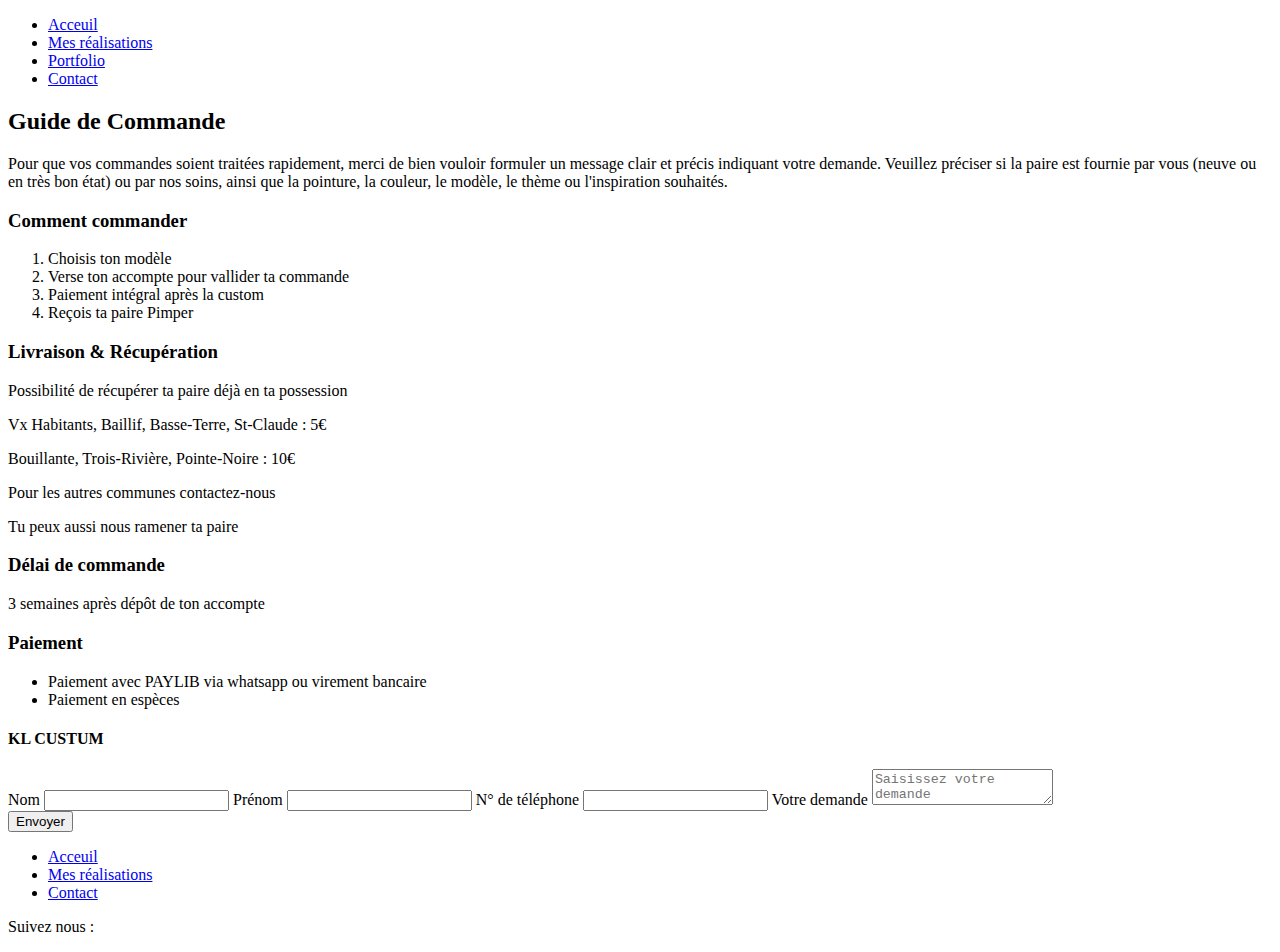
==== contact.html @ 5bc2e263 "Add files via upload" ====
<!DOCTYPE html>
<html lang="fr">
  <head>
    <meta charset="UTF-8" />
    <meta name="viewport" content="width=device-width, initial-scale=1.0" />
    <title>Contact</title>
    <link rel="shorcut icon" href="./asset/image/logo.png" />
    <link rel="stylesheet" href="./asset/style/index.css" />
    <link
      rel="stylesheet"
      href="https://cdnjs.cloudflare.com/ajax/libs/font-awesome/6.6.0/css/all.min.css"
      integrity="sha512-Kc323vGBEqzTmouAECnVceyQqyqdsSiqLQISBL29aUW4U/M7pSPA/gEUZQqv1cwx4OnYxTxve5UMg5GT6L4JJg=="
      crossorigin="anonymous"
      referrerpolicy="no-referrer"
    />
  </head>
  <body>
    <nav>
      <ul>
        <li><a href="#">Acceuil</a></li>
        <li><a href="#">Mes réalisations</a></li>
        <li><a href="#">Portfolio</a></li>
        <li><a href="#">Contact </a></li>
      </ul>
    </nav>
    <div class="contact-form">
      <div class="commande-tips">
        <h2>Guide de Commande</h2>
        <p>
          Pour que vos commandes soient traitées rapidement, merci de bien
          vouloir formuler un message clair et précis indiquant votre demande.
          Veuillez préciser si la paire est fournie par vous (neuve ou en très
          bon état) ou par nos soins, ainsi que la pointure, la couleur, le
          modèle, le thème ou l'inspiration souhaités.
        </p>
        <h3>Comment commander</h3>
        <ol>
          <li>Choisis ton modèle</li>
          <i class="fa-solid fa-chevron-down"></i>
          <li>Verse ton accompte pour vallider ta commande</li>
          <i class="fa-solid fa-chevron-down"></i>
          <li>Paiement intégral après la custom</li>
          <i class="fa-solid fa-chevron-down"></i>
          <li>Reçois ta paire Pimper</li>
        </ol>
        <h3>Livraison & Récupération <i class="fa-solid fa-truck-fast"></i></h3>
        <p>Possibilité de récupérer ta paire déjà en ta possession</p>
        <p>Vx Habitants, Baillif, Basse-Terre, St-Claude : 5€</p>
        <p>Bouillante, Trois-Rivière, Pointe-Noire : 10€</p>
        <p>Pour les autres communes contactez-nous</p>
        <p>Tu peux aussi nous ramener ta paire</p>
        <h3>Délai de commande</h3>
        <p>3 semaines après dépôt de ton accompte</p>
        <h3>Paiement</h3>
        <ul>
          <li>Paiement avec PAYLIB via whatsapp ou virement bancaire</li>
          <li>Paiement en espèces</li>
        </ul>
        <h4>KL CUSTUM</h4>
      </div>
      <form>
        <div class="formulaire">
          <label for="Nom">Nom</label>
          <input type="text" id="Nom" autocomplete="name" />
          <label for="Prénom">Prénom</label>
          <input type="text" id="Prénom" autocomplete="name" />
          <label for="tel">N° de téléphone</label>
          <input type="tel" id="tel" autocomplete="tel" />
          <label for="Ask">Votre demande</label>
          <textarea id="Ask" placeholder="Saisissez votre demande"></textarea>
        </div>
        <input type="submit" value="Envoyer" />
      </form>
    </div>

    <footer>
      <div class="left">
        <ul>
          <li><a href="#">Acceuil</a></li>
          <li><a href="#">Mes réalisations</a></li>
          <li><a href="#">Contact</a></li>
        </ul>
      </div>
      <div class="right">
        <p>
          Suivez nous :
          <span>
            <a
              href="https://www.instagram.com/cust_crocs_sneakers/"
              target="_blank"
              rel="noopener noreferrer"
              ><i class="fa-brands fa-instagram"></i></a
          ></span>
        </p>
      </div>
    </footer>

    <script src="./index.js"></script>
  </body>
</html>
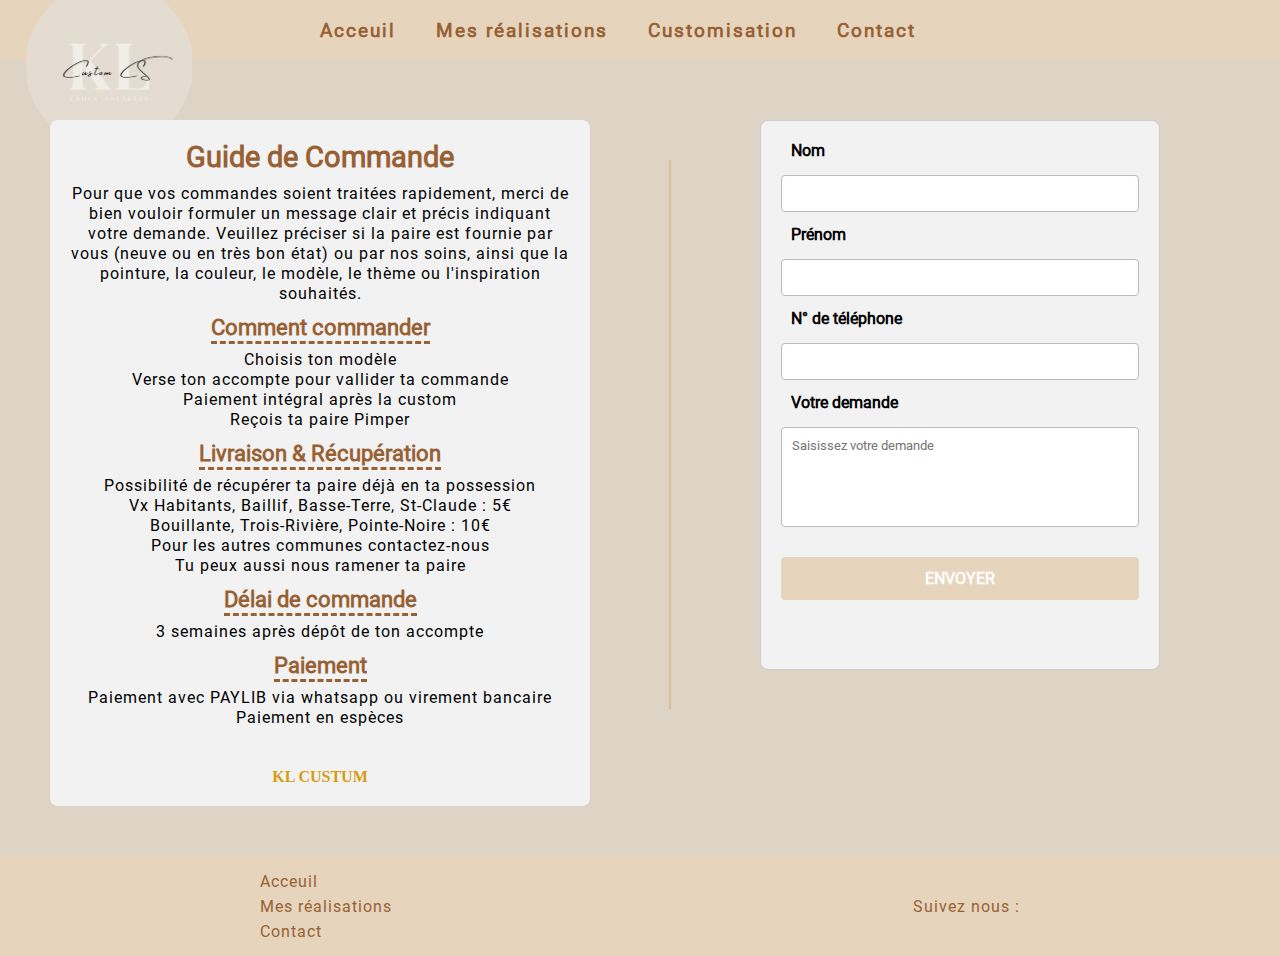
==== commit aed5a4db: "Add files via upload" ====
--- a/contact.html
+++ b/contact.html
@@ -16,11 +16,24 @@
   </head>
   <body>
     <nav>
-      <ul>
-        <li><a href="#">Acceuil</a></li>
-        <li><a href="#">Mes réalisations</a></li>
-        <li><a href="#">Portfolio</a></li>
-        <li><a href="#">Contact </a></li>
+      <ul class="list">
+        <li><a href="/index.html">Acceuil</a></li>
+        <li><a href="/realisations.html">Mes réalisations</a></li>
+        <li><a href="#">Customisation</a></li>
+        <li><a href="/contact.html">Contact </a></li>
+      </ul>
+      <div id="side-bar" >
+        <div class="toggle-btn" id="btn">
+          <span></span>
+          <span></span>
+          <span></span>
+        </div>
+        <ul>
+          <li><a id="link" href="/index.html">Acceuil</a></li>
+          <li><a id="link" href="/realisations.html">Mes réalisations</a></li>
+          <li><a id="link" href="#">Customisation</a></li>
+          <li><a id="link" href="/contact.html">Contact </a></li>
+        </ul>
       </ul>
     </nav>
     <div class="contact-form">
--- a/asset/style/index.css
+++ b/asset/style/index.css
@@ -0,0 +1,435 @@
+@charset "UTF-8";
+@font-face {
+  font-family: "Syncopate";
+  src: url(../Fonts/Syncopate/Syncopate-Regular.ttf);
+}
+@font-face {
+  font-family: "roboto";
+  src: url(../fonts/Roboto/Roboto-Regular.ttf);
+}
+@font-face {
+  font-family: "poppins";
+  src: url(../fonts/Roboto/Roboto-Regular.ttf);
+}
+* {
+  margin: 0;
+  padding: 0;
+  -webkit-box-sizing: border-box;
+          box-sizing: border-box;
+  text-decoration: none;
+  list-style: none;
+  font-family: "poppins", sans-serif;
+}
+
+html {
+  scroll-behavior: smooth;
+}
+
+a {
+  text-decoration: none;
+  color: rgb(152, 97, 52);
+}
+
+body {
+  background: rgb(222, 212, 198);
+  width: 100%;
+  overflow-x: hidden;
+}
+
+nav {
+  height: 60px;
+  background: rgb(230, 213, 188);
+  display: -webkit-box;
+  display: -ms-flexbox;
+  display: flex;
+  -webkit-box-pack: center;
+      -ms-flex-pack: center;
+          justify-content: center;
+  -webkit-box-align: center;
+      -ms-flex-align: center;
+          align-items: center;
+  margin-bottom: 10px;
+  color: rgb(240, 240, 240);
+  font-family: "roboto", sans-serif;
+  letter-spacing: 2px;
+  font-size: 1.2rem;
+  font-weight: bolder;
+  position: relative;
+}
+nav::before {
+  content: " ";
+  width: 13%;
+  height: auto;
+  padding-top: 13%;
+  position: absolute;
+  background: url(/asset/image/logo.png) center/cover;
+  left: 2%;
+  top: -30%;
+}
+@media screen and (max-width: 768px) {
+  nav::before nav::before {
+    width: 15%; /* Légèrement plus grand sur des écrans plus petits */
+    padding-top: 15%; /* Ajuste le ratio si nécessaire */
+    top: -3%; /* Ajustement de la position verticale */
+    left: 5%; /* Centrage léger si nécessaire */
+  }
+}
+@media screen and (max-width: 480px) {
+  nav::before nav::before {
+    width: 20%; /* Plus grand pour les petits écrans */
+    padding-top: 20%;
+    top: -2%; /* Position légèrement ajustée */
+    left: 10%; /* Centrage plus important pour petits écrans */
+  }
+}
+nav .list {
+  display: -webkit-box;
+  display: -ms-flexbox;
+  display: flex;
+  -webkit-box-align: center;
+      -ms-flex-align: center;
+          align-items: center;
+  -webkit-box-pack: end;
+      -ms-flex-pack: end;
+          justify-content: end;
+  gap: 40px;
+  margin-right: 45px;
+  cursor: pointer;
+  height: 100%;
+}
+@media screen and (max-width: 950px) {
+  nav .list {
+    opacity: 0;
+  }
+}
+nav .list li {
+  height: 100%;
+  -webkit-transition: 0.4s ease-in-out;
+  transition: 0.4s ease-in-out;
+}
+nav .list li:hover {
+  background: #e5cab3;
+  border-bottom: 1px solid rgb(152, 97, 52);
+}
+nav .list li a {
+  display: -webkit-box;
+  display: -ms-flexbox;
+  display: flex;
+  -webkit-box-align: center;
+      -ms-flex-align: center;
+          align-items: center;
+  height: 100%;
+  color: rgb(152, 97, 52);
+}
+nav #side-bar {
+  position: absolute;
+  width: 230px;
+  height: 100vh;
+  background: rgb(230, 213, 188);
+  top: 0;
+  right: -230px;
+  -webkit-transition: 0.5s ease-out;
+  transition: 0.5s ease-out;
+  z-index: 6;
+}
+nav #side-bar .toggle-btn {
+  position: absolute;
+  top: 15px;
+  right: 255px;
+  cursor: pointer;
+  width: 30px;
+  visibility: hidden;
+}
+@media screen and (max-width: 949px) {
+  nav #side-bar .toggle-btn {
+    visibility: visible;
+  }
+}
+nav #side-bar .toggle-btn span {
+  width: 40px;
+  height: 6px;
+  border-radius: 5px;
+  background: rgb(152, 97, 52);
+  display: block;
+  margin-top: 4px;
+  -webkit-transition: 0.3s ease;
+  transition: 0.3s ease;
+  cursor: pointer;
+  overflow: auto;
+}
+nav #side-bar li {
+  padding: 0px 10px;
+}
+nav #side-bar li:hover {
+  background: rgb(152, 97, 52);
+}
+nav #side-bar li #link {
+  color: rgb(152, 97, 52);
+  list-style: none;
+  font-size: 1.5rem;
+  cursor: pointer;
+  padding-left: 5px;
+  position: relative;
+  z-index: 9;
+  padding: 10px 0;
+  display: block;
+  width: 100%;
+  height: 100%;
+}
+nav #side-bar li #link:hover {
+  color: rgb(230, 213, 188);
+  background: rgb(152, 97, 52);
+}
+nav .side-bar {
+  right: 0px !important;
+}
+
+header {
+  height: 100vh;
+  width: 100%;
+  background: url(/asset/image/background-header.jpeg) center/cover no-repeat;
+}
+header .container {
+  width: 100%;
+  height: 1024px;
+}
+
+section {
+  padding: 100px 0;
+  text-align: center;
+  min-height: 500px;
+}
+section .section-container {
+  display: grid;
+  grid-template-columns: 200px 200px;
+  -webkit-box-align: center;
+      -ms-flex-align: center;
+          align-items: center;
+  -webkit-box-pack: space-evenly;
+      -ms-flex-pack: space-evenly;
+          justify-content: space-evenly;
+  grid-template-areas: "Crocs Sneackers" "text1 text2";
+  width: 70%;
+  margin: auto;
+  gap: 20px;
+}
+section .section-container .crocs {
+  grid-area: Crocs;
+  border-radius: 150px;
+}
+section .section-container .crocs img {
+  height: 200px;
+  width: 200px;
+  border-radius: 50px;
+  -webkit-box-shadow: 1px 6px 8px 1px;
+          box-shadow: 1px 6px 8px 1px;
+}
+section .section-container .sneakers {
+  grid-area: Sneackers;
+}
+section .section-container .sneakers img {
+  height: 200px;
+  width: 200px;
+  border-radius: 50px;
+  -webkit-box-shadow: 1px 6px 8px 1px;
+          box-shadow: 1px 6px 8px 1px;
+}
+section .section-container .text1 {
+  grid-area: text1;
+}
+section .section-container .text2 {
+  grid-area: text2;
+}
+
+footer {
+  background: rgb(230, 213, 188);
+  height: 100px;
+  display: -webkit-box;
+  display: -ms-flexbox;
+  display: flex;
+  -ms-flex-wrap: wrap;
+      flex-wrap: wrap;
+  -ms-flex-line-pack: center;
+      align-content: center;
+  -ms-flex-pack: distribute;
+      justify-content: space-around;
+  -webkit-box-align: center;
+      -ms-flex-align: center;
+          align-items: center;
+  letter-spacing: 1px;
+  font-size: 1rem;
+  color: rgb(152, 97, 52);
+}
+footer ul a {
+  line-height: 25px;
+}
+footer a:hover {
+  border-bottom: 1px solid rgb(152, 97, 52);
+}
+
+.contact-form {
+  display: grid;
+  grid-template-columns: 50% 50%;
+}
+@media screen and (max-width: 949px) {
+  .contact-form {
+    grid-template-columns: 100%;
+  }
+}
+
+.commande-tips {
+  margin: 50px;
+  padding: 20px;
+  text-align: center;
+  background: #f2f2f2;
+  border-radius: 8px;
+  position: relative;
+}
+.commande-tips::after {
+  content: "";
+  position: absolute;
+  height: 80%;
+  background: #dbbe94;
+  right: -15%;
+  top: 40px;
+  width: 2px;
+}
+@media screen and (max-width: 950px) {
+  .commande-tips::after {
+    visibility: hidden;
+  }
+}
+.commande-tips h2 {
+  margin-bottom: 10px;
+  color: rgb(152, 97, 52);
+  font-size: 1.8rem;
+}
+.commande-tips h3 {
+  color: rgb(152, 97, 52);
+  margin: 10px 0;
+  position: relative;
+  display: inline-block;
+  font-size: 1.4rem;
+}
+.commande-tips h3::after {
+  position: absolute;
+  content: "";
+  width: 100%;
+  height: 2px;
+  border-bottom: 3px dashed rgb(152, 97, 52);
+  bottom: -4px;
+  left: 0;
+}
+.commande-tips h4 {
+  margin-top: 40px;
+  font-family: "";
+  color: rgb(211, 156, 18);
+}
+.commande-tips p,
+.commande-tips li {
+  line-height: 20px;
+  letter-spacing: 1px;
+  font-size: 1rem;
+}
+
+form {
+  max-width: 400px;
+  margin: 50px auto;
+  padding: 20px;
+  background-color: #f2f2f2;
+  border: 1px solid #ccc;
+  border-radius: 8px;
+  width: 400px;
+  max-height: 550px;
+}
+form .formulaire {
+  display: -webkit-box;
+  display: -ms-flexbox;
+  display: flex;
+  -webkit-box-orient: vertical;
+  -webkit-box-direction: normal;
+      -ms-flex-direction: column;
+          flex-direction: column;
+  gap: 13px;
+  margin-bottom: 30px;
+}
+form .formulaire label {
+  font-weight: bold;
+  margin-bottom: 2px;
+  margin-left: 10px;
+}
+form .formulaire input[type=text],
+form .formulaire input[type=tel],
+form .formulaire textarea {
+  width: 100%;
+  padding: 10px;
+  border: 1px solid #bbb;
+  border-radius: 4px;
+  background-color: white;
+}
+form .formulaire input[type=text]:focus,
+form .formulaire input[type=tel]:focus,
+form .formulaire textarea:focus {
+  border-color: rgb(230, 213, 188);
+  outline: none;
+}
+form .formulaire textarea {
+  resize: none;
+  height: 100px;
+}
+form input[type=submit] {
+  width: 100%;
+  padding: 12px;
+  background-color: rgb(230, 213, 188);
+  color: white;
+  border: none;
+  border-radius: 4px;
+  cursor: pointer;
+  font-size: 1rem;
+  text-transform: uppercase;
+  font-weight: bold;
+}
+form input[type=submit]:hover {
+  background-color: #d8be97;
+}
+
+/* Conteneur principal */
+.container {
+  display: -webkit-box;
+  display: -ms-flexbox;
+  display: flex;
+  -ms-flex-wrap: wrap;
+      flex-wrap: wrap;
+  -webkit-box-pack: justify;
+      -ms-flex-pack: justify;
+          justify-content: space-between;
+  max-width: 60%;
+  margin: 0 auto;
+}
+
+/* Chaque cellule du tableau */
+.cell {
+  -webkit-box-flex: 1;
+      -ms-flex: 1 1 30%;
+          flex: 1 1 30%;
+  margin-bottom: 20px;
+  -webkit-box-sizing: border-box;
+          box-sizing: border-box;
+  display: -webkit-box;
+  display: -ms-flexbox;
+  display: flex;
+  -webkit-box-pack: center;
+      -ms-flex-pack: center;
+          justify-content: center;
+  -webkit-box-align: center;
+      -ms-flex-align: center;
+          align-items: center;
+}
+
+/* Images dans chaque cellule */
+.cell img {
+  width: 250px;
+  height: 250px;
+  -o-object-fit: cover;
+     object-fit: cover;
+}/*# sourceMappingURL=index.css.map */